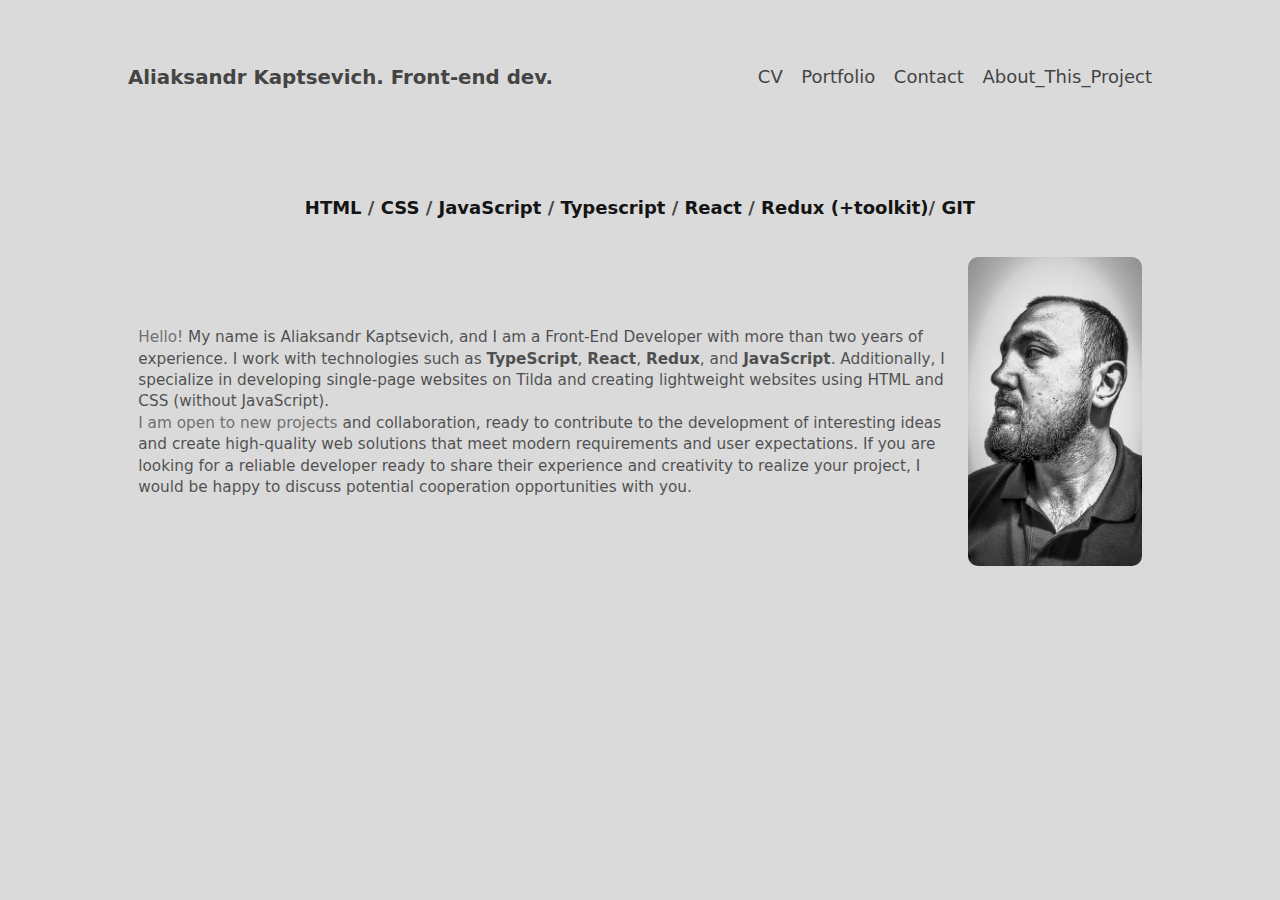
==== index.html @ f4066d76 "update: photo for portfolio smaller size" ====
<!doctype html>
<html lang="en">
<head>
    <meta charset="UTF-8">
    <meta name="viewport" content="width=device-width, initial-scale=1.0, maximum-scale=5.0">
    <meta http-equiv="X-UA-Compatible" content="ie=edge">
    <meta name="description"
          content="Aliaksandr Kaptsevich - experienced frontend developer specializing in TypeScript, React, Redux-Toolkit, and more. Explore my portfolio to see projects and professional development.">
    <meta name="keywords" content="Frontend developer, JavaScript, React, SPA, Html, Css, junior, middle, senior, job">

    <meta property="og:title" content="Aliaksandr Kaptsevich - Frontend Developer">
    <meta property="og:description"
          content="My professional portfolio showing experience with TypeScript, React, Redux-Toolkit and more.">
    <meta property="og:image">
    <meta property="og:image"
          content="https://st2.depositphotos.com/1092019/6516/i/450/depositphotos_65164171-stock-photo-front-end-developer-vacancy-in.jpg">
    <meta property="og:type" content="website">
    <meta property="og:url" content="https://www.kaptsevich.site/">
    <meta name="twitter:card" content="summary_large_image">
    <meta name="twitter:title" content="Frontend Developer Aliaksandr Kaptsevich">
    <meta name="twitter:description"
          content="Explore my professional portfolio showcasing expertise in TypeScript, React, Redux-Toolkit, and more.">
    <meta name="twitter:image"
          content="https://st2.depositphotos.com/1092019/6516/i/450/depositphotos_65164171-stock-photo-front-end-developer-vacancy-in.jpg">
    <meta name="robots" content="index">
    <link rel="canonical" href="https://www.kaptsevich.site/">
    <link rel="icon" type="image/png" href="./images/favicon.png">
    <title>Frontend developer Aliaksandr Kaptsevich</title>
    <link rel="stylesheet" href="css/main.css">
    <link rel="stylesheet" href="css/portfolio.css">
    <link rel="stylesheet" href="css/responsive.css">
</head>
<body>
<header>
    <h1>
        <a href="#home">Aliaksandr Kaptsevich. Front-end dev.</a>
    </h1>
    <nav>
        <a href="#CV">CV</a>
        <a href="#portfolio">Portfolio</a>
        <a href="#contact">Contact</a>
        <a href="#about">About_This_Project</a>
    </nav>
</header>

<main>
    <section id="home"> <!-- HOME -->
        <h2>HTML <span class="slash">/</span> CSS <span class="slash">/</span> JavaScript <span class="slash">/</span>
            Typescript <span class="slash">/</span> React <span class="slash">/</span> Redux (+toolkit)<span
                    class="slash">/</span> GIT</h2>
        <figure>
            <img src="/images/main/mainPhoto_lite.jpg" alt="photo by the developer of this site">
            <figcaption>
                <p><span class="slash">Hello!</span> My name is Aliaksandr Kaptsevich, and I am a Front-End Developer with more than two years of
                    experience. I work with technologies such as <b>TypeScript</b>, <b>React</b>, <b>Redux</b>, and <b>JavaScript</b>. Additionally,
                    I specialize in developing single-page websites on Tilda and creating lightweight websites using
                    HTML and CSS (without JavaScript).<br> <span class="slash">I am open to new projects</span> and collaboration, ready to contribute to the development of interesting
                    ideas and create high-quality web solutions that meet modern requirements and user expectations. If
                    you are looking for a reliable developer ready to share their experience and creativity to realize
                    your project, I would be happy to discuss potential cooperation opportunities with you.</p>
                <p></p>
            </figcaption>
        </figure>

    </section>

    <section id="CV"> <!-- CV -->
        <h2>My current resume:</h2>
        <div class="cv-links">
            <p>Select the file you are interested in:</p>
            <a href="./images/cv/kaptsevich_EN.pdf" download="Aliaksandr_Kaptsevich_CV.pdf">EN</a>
            <a href="./images/cv/kaptsevich_RU.pdf" download="Aliaksandr_Kaptsevich_CV.pdf">RU</a>
        </div>
    </section>

    <section id="portfolio"> <!-- PORTFOLIO -->
        <h2 class="myProjectsTitle">My projects:</h2>
        <div class="slides">
            <figure>
                <a href="https://vokne.by" target="_blank">VOKNE.BY</a>
                <img loading="lazy" alt="project vokne.by image" src="./images/portfolio/vokne_lite.png">
                <figcaption class="cv-figcaption">
                    VOKNE.BY is a project specializing in the sale and professional installation of high-quality
                    windows for your home or business. The project was built using the Tilda platform and published on a
                    hosting service.
                    <p>The project can be viewed <a
                            href="https://vokne.by"
                            target="_blank"><b>Visit VOKNE.BY for High-Quality Window Solutions</b></a></p>
                </figcaption>
            </figure>
            <figure>
                <a href="https://verystone69.github.io/Planner_It-Incubator/" target="_blank">Planner</a>
                <img loading="lazy" alt="project planner image" src="./images/portfolio/planner.png">
                <figcaption class="cv-figcaption">Planner is a web application for task management, developed using
                    React
                    and TypeScript.
                    This project uses Redux Toolkit for managing the application's state and Material-UI for a stylish
                    user interface.
                    The application also includes unit tests to ensure code reliability.
                    <p>You can view the project code on <a
                            href="https://github.com/VeryStone69/Planner_It-Incubator"
                            target="_blank"><b>GitHub: Planner_It-Incubator Repository</b></a></p>
                </figcaption>
            </figure>
            <figure>
                <a href="https://verystone69.github.io/samurai-way-main/" target="_blank">Samurai Community</a>
                <img loading="lazy" alt="project social network image" src="./images/portfolio/social_network_lite.png">
                <figcaption class="cv-figcaption">Samurai Community is an educational social network project developed
                    using
                    TypeScript, React, and Redux. The project implements core social networking functions such as user
                    authentication, bot detection via captcha, the ability to edit user profile information, a news
                    section, user subscription management, and a friends list display. Data for authentication, user
                    list, friends, and news are acquired through REST API.
                    <p>You can view the project code on <a href="https://github.com/VeryStone69/samurai-way-main"
                                                           target="_blank"><b>GitHub: Samurai Community
                        Repository</b></a></p>
                </figcaption>
            </figure>
            <figure>
                <a href="https://verystone69.github.io/frontEnd_mastery_hub/#/pre-junior" target="_blank">FrontEnd
                    Mastery Hub</a>
                <img loading="lazy" alt="project frontEnd Mastery Hub" src="./images/portfolio/frontEndMaster.png">
                <figcaption class="cv-figcaption">FrontEnd Mastery Hub is a comprehensive application designed to
                    demonstrate and practice a wide range of front-end development skills. This project covers the
                    fundamental aspects of modern web development, providing users with an interactive experience
                    through the implementation of typical tasks faced by front-end developers.
                    <p>You can view the project code on <a href="https://github.com/VeryStone69/frontEnd_mastery_hub"
                                                           target="_blank"><b>GitHub: FrontEnd Mastery Hub
                        Repository</b></a></p>
                </figcaption>
            </figure>
        </div>
    </section>

    <section id="contact">
        <h2>Contacts:</h2>
        <figure>
            <div class="contactContainer">

                <p>I always enjoy communication and meeting new people. If you have any questions, suggestions,
                    or would like to discuss the possibility of collaboration, please don't hesitate to contact me
                    through any means that's convenient for you.</p>

                <div class="iconContainer">
                    <a href="tel:+48536071925"><img src="images/contacts/phone_icon.png" alt="image for phone"></a>
                    <a href="https://t.me/verystone"><img src="images/contacts/telegram_icon.png" alt="image for telegram"></a>
                    <a href="https://www.linkedin.com/in/alexunder-koptsevich/"><img src="images/contacts/linkedin_icon.png" alt="image for linkedin"></a>
                    <a href="mailto:carcer2007@gmail.com"><img src="images/contacts/email_icon.png" alt="image for email"></a>
                    <a href="https://github.com/VeryStone69"><img src="images/contacts/github_icon.png" alt="image for github"></a>
                </div>
            </div>
            <h2>You can leave me a message.</h2>
            <form action="https://formspree.io/f/xzbnvpwg" method="POST">
                <label for="name">NAME:</label><br>
                <input type="text" id="name" name="name" placeholder="Your name"><br>

                <label for="email">EMAIL:</label><br>
                <input type="email" id="email" name="email" placeholder="Your email" required><br>

                <label for="message">MESSAGE:</label><br>
                <textarea id="message" name="message" placeholder="Write something..." style="height:200px"
                          required></textarea><br>

                <input type="submit" value="Send">
            </form>

        </figure>

    </section>

    <section id="about">
        <h2 class="aboutTitle">web0 ?!</h2>
        <article>
            <h3>This project is written in HTML and CSS, without the use of JS or any other auxiliary tools, making it
                fast and lightweight. What does this all mean and what is it for?</h3>
            <p>Traditionally, the evolution of web technologies is described through generations, such as Web 1.0
                (static
                websites), Web 2.0 (interactive web applications and social networks), and Web 3.0 (decentralized
                internet,
                incorporating blockchain technologies, artificial intelligence, and the Internet of Things).</p>
            <p>You might ask, what kind of style is "web0"? Such a term didn't exist before. Indeed, it only emerged in
                2021, following the hype around web3.</p>
            <p>
                The browser's native language is HTML. HTML is a markup language and if you feed HTML to the browser it
                will quickly render the page with what you give it. Yes, the modern tech stack simplifies the
                development of very complex applications. But why abandon simple HTML where it fits best
            </p>
            <p>Minimalistic websites without JS offer several advantages:</p>
            <ul>
                <li>
                    The size of the pages is just a few kilobytes (plus Brotli compression: pages can be stored in
                    compressed
                    form, Brotli is supported by all browsers).
                </li>
                <li>Full compatibility with all standards and software.</li>
                <li>Elementary deployment.</li>
                <li>Minimal hosting costs.</li>
            </ul>

            <p>What does it turn out to be? For the simplest websites, the best CMS is a notepad. VS Code or Sublime
                Text are great choices. Any hosting will do: Github Pages, Glitch, or an unused smartphone.
                In any case, no frameworks, preprocessors, and transpilers. Even JavaScript is not mandatory. Minimalism
                is back in fashion!!!
            </p>
        </article>

        <p><a href="#home">← Main page</a></p>
    </section>
</main>

</body>
</html>
---- css/main.css ----
/*Основной файл стилей для общего внешнего вида сайта.*/

* { margin: 0; padding: 0; box-sizing: border-box;

    /* Color scheme */

    --textcolor: #121212;
    --bgcolor: #fff;
    --highlight: #2749c9;

}

@media (prefers-color-scheme: dark) {
    * {
        --textcolor: #dadada;
        --bgcolor: #141414;
        --highlight: #ffc400;
    }
}
@media (prefers-color-scheme: light) {
    * {
        --textcolor: #141414;
        --bgcolor: #dadada;
        --highlight: #444444;
    }
}

body {
    font-size: 18px;
    font-family: system-ui, sans-serif;
    line-height: 1.4;
    color: var(--textcolor);
    background: var(--bgcolor);
    position: relative;
    max-width: 64em;  /* remove this for a full-width layout */
    margin: 0 auto;  /* centers the layout */

}

/* ------- Sections ------- */

section {
    padding: calc(6em + 5vw) 5vw 8vw 5vw;
    /* ! Everything below is needed ! */
    display: none;
    position: absolute;
    top: 0;
    min-height: 100vh;
    width: 100%;
    background: var(--bgcolor);
}

section:target { /* Show section */
    display: block;
}

section#home { /* Show #home by default */
    display: block;
}

/* ------- Header ------- */

header {
    padding: 5vw 5vw 0 5vw;
    display: flex;
    flex-wrap: wrap;
    position: absolute;
    width: 100%;
    z-index: 2;
}

header h1 {
    font-size: 1.1em;
    flex: 1; /* pushes nav to the right */
    white-space: nowrap;
    padding: 0 0 .5em 0;
}

nav a:not(:last-of-type) {
    margin-right: 1vw;
}

/* ------- Form ------- */
form {
    max-width: 600px;
    margin: 20px auto;
    padding: 20px;
    background: var(--bgcolor);
    border: 1px solid #ffc400;
    border-radius: 8px;
    box-shadow: 0 4px 6px rgba(0,0,0,0.1);
}

form label {
    margin-top: 10px;
    display: block;
    color: var(--textcolor);
    margin-bottom: 5px;
}

form input[type="text"],
form input[type="email"],
form textarea {
    width: 100%;
    padding: 10px;
    margin-bottom: 20px;
    border-radius: 5px;
    border: 1px solid #ccc;
    box-sizing: border-box;
}

form textarea {
    height: 150px;
}

form input[type="submit"] {
    background: var(--highlight);
    color: var(--bgcolor);
    border: none;
    padding: 10px 20px;
    border-radius: 5px;
    cursor: pointer;
    font-size: 16px;
}

form input[type="submit"] {
    background: var(--highlight);
    color: var(--bgcolor);
    border: none;
    padding: 10px 20px;
    border-radius: 5px;
    cursor: pointer;
    font-size: 16px;
    transition: background-color 0.3s ease;
}

form input[type="submit"]:hover {
    background-color: #2336d9; /* Слегка темнее оттенок синего, чем --highlight. */
}

/* ------- Header ------- */

a {
    text-decoration: none;
    color: var(--highlight);
}

a:hover {
    border-bottom: 1px solid;
}

section h1 {
    font-size: 1em;
    margin: 0 0 1em 0;
}

h2, h3, h4 {
    text-align: center;
    font-size: 1em;
    font-weight: 600;
    margin: 1.3em 0 .6em 0;
}

p, ul, ol, article {
    max-width: 100ch; /* Limit line-length to 60 characters */
    margin-bottom: .6em;
}

ul {
    list-style-type: none;
}

ul li::marker {
    content: "\2022   ";
}

li {
    margin-bottom: .2em;
}

ul, ol {
    padding-left: 2ch;
}

b, strong {
    font-weight: 600;
}

small {
    font-size: .85em;
}

hr {
    height: 1px;
    border: 0;
    background: currentColor;
    opacity: .1;
    margin: 1.2em 0;
}

abbr {
    text-decoration: none;
}

abbr[title]:hover {
    opacity: .7;
    cursor: help;
}

blockquote {
    padding-left: 2ch;
    opacity: .7;
    margin-bottom: .6em;
    position: relative;
}

blockquote:before {
    content: "";
    position:absolute;
    left: 0;
    top: .3em;
    bottom: .3em;
    background: currentColor;
    width: 1px;
    opacity: .2;
}

img, svg, video, audio {
    display: block;
    max-width: 100%;
    height: auto;
    fill: currentColor;
}

code, textarea {
    font-family: ui-monospace, SF Mono, Menlo, Monaco, Andale Mono, monospace;
    font-size: 1em;
    opacity: .7;
}

a code {
    opacity:1;
}

pre, textarea { /* for code samples */
    font-size: .9em;
    color: inherit;
    line-height:inherit;
    padding:.6em .9em;
    margin: .8em 0 1em 0;
    position: relative;
    display: block;
    width: 100%;
    white-space: pre;
    border:0;
    border-radius: 4px;
    background:rgba(255,255,100,.075);
    box-shadow: inset 1px 1px 0 rgba(0,0,0,.2), inset -1px -1px 0 rgba(0,0,0,.04) ;
}

/* Inline footnotes */

label {
    cursor: pointer;
    vertical-align: super;
    line-height: 1;
    font-size: .75em;
    padding-left: .1em;
}

label:hover {
    color: var(--highlight);
}

label:before {content:"[";}
label:after {content:"]";}

label + input,
label + input + small {
    display: none;
}

input:checked + small {
    display: block;
    padding: .8em 0 1em 2.5vw;;
}

/* Figures */

figure {
    margin: 2em 0 1.5em 0;
}

figure figcaption {
    margin: 0.8em 0 0 0;
    font-size: .85em;
    opacity: .7;
    width: 80%;
}

/* Responsive video embeds */

figure.video {
    position: relative;
    padding-bottom: 56.25%; /* 16:9 */
    height: 0;
    overflow: hidden;
}

figure.video iframe, figure.video object, figure.video embed {
    position: absolute;
    top: 0;
    left: 0;
    width: 100%;
    height: 100%;
    border: 0;
    visibility: hidden; /* so loading="lazy" should work? */
}

section:target iframe {
    visibility: visible;
}

/* External links */

a[href*="//"]:after {
    font-weight: 300;
    font-size: .85em;
    /*content: "\2197"; !* top right arrow: â†— *!*/
    color: var(--textcolor);
    opacity: .25;
}

a[href*="//"]:hover:after {
    color: var(--highlight);
    opacity: 1;
}

/* File links */

a:before {
    /*font-size: .7em;*/
    font-size: 0.15em;
    margin-right: .4em;
}

/* Add more filetypes here if you want */

a[href$=".pdf"]:before { content: "PDF"; }
a[href$=".txt"]:before { content: "TXT"; }
a[href$=".mp3"]:before { content: "MP3"; }
a[href$=".zip"]:before { content: "ZIP"; }
a[href$=".rar"]:before { content: "RAR"; }
a[href$=".jpeg"]:before,
a[href$=".jpg"]:before,
a[href$=".gif"]:before,
a[href$=".png"]:before { content: "IMG"; }

/* ------- News ------- */

article + article {
    margin-top: 4.5em;
}

article h2 {
    font-weight: 700;
    margin: 0 0 1em 0;
}

article time {
    margin-left: .6em;
    font-size: .8em;
    font-weight: 400;
    opacity: .7;
}

/* ------- Images Grid ------- */

.grid {
    display: grid;
    grid-gap: 5vmin;
    grid-template-columns: repeat(auto-fill, minmax(150px, 1fr)); /* 150px = minimum image size */
    grid-auto-flow: dense;
    padding: 2em 0;
}

.grid a {
    position: relative;
    border: 0;
}

.grid a:hover {
    transform: scale(.975);
}

/* For a square ratio */
.grid a:before {
    content: "";
    display: block;
    padding-top: 100%;
}

.grid a img {
    position: absolute;
    top: 0;
    width: 100%;
    height: 100%;
    object-fit: contain;
}

/* ------- Slideshow ------- */

.slides {
    position: fixed;
    top: 0;
    left: 0;
    right: 0;
    height: 100vh;
    overflow-y: scroll;
    scroll-snap-type: y mandatory;
}

.slides figure {
    height: 120vh;
    padding: 0 5vw;
    margin: 0;
    display: grid;
    place-items: center;
    align-content: center;
    scroll-snap-align: center;
}

.slides figure img {
    /*max-height: 88vh; !* Adjust if needed *!*/
    max-height: 45vh; /* Adjust if needed */
}

.slides figure.cover {
    padding: 0;
}

.slides figure.cover img {
    max-height: none;
    position: absolute;
    z-index: -1;
    width: 100vw;
    height: 100vh;
    object-fit: cover;
}

/* ------- Lightbox ------- */

.lightbox {
    display: none;
    color: var(--textcolor);
}

.lightbox:target {
    position: fixed;
    top: 0;
    right: 0;
    bottom: 0;
    left: 0;
    display: grid;
    place-items: center;
    align-content: center;
    background: var(--bgcolor);
    border: 0;
    z-index: 3;
}

.lightbox img {
    max-height: 100vh;
    z-index: 4;
}

.lightbox:target:before { /* Loading spinner */
    content:"";
    height: 2em;
    width: 2em;
    animation: spin .8s infinite linear;
    border: 1px solid;
    border-right-color: transparent;
    border-radius: 50%;
    display: block;
    position: absolute;
    transform: translateX(-50%);
    opacity: .25;
}

@keyframes spin {
    0% { transform: rotate(0deg); }
    100% { transform: rotate(360deg); }
}

.lightbox:target:after { /* Ã— to close */
    content: "\00D7";
    position: fixed;
    font-size: 2em;
    font-weight: 200;
    line-height: 0;
    top: .75em;
    right: .5em;
    z-index: 4;
}

/* ------- Smaller screens ------- */

@media only screen and (max-width: 680px) {
    body { font-size: 16px; }
}

@media only screen and (max-width: 540px) {
    nav { width: 100%; } /* Fix for older webkit versions */
}

/* ------- Print ------- */

@media print {

    nav, .lightbox:target:after { display: none; }

    article, figure, img {
        page-break-inside: avoid;
        break-inside: avoid;
    }

    /* Inline footnotes */

    label + input + small { display: inline; }
    label + input + small:before { content: "["; }
    label + input + small:after { content: "]"; }

    /* Slides */

    .slides, .slides figure {
        position: relative;
        height: auto;
        padding: 0;
    }
    .slides figure img, .slides figure.cover img {
        max-height: none;
        position: relative;
        z-index: 1;
        width: auto;
        height: 100vh;
        object-fit: contain;
    }


}
---- css/portfolio.css ----
/*Специфические стили для страницы портфолио, если они отличаются от общего стиля.*/
section#home img {
    width: 17%;
    border-radius: 10px;
}

section#home figure {
    display: flex;
    flex-direction: row-reverse;
    justify-content: space-evenly;
    align-items: center;
}

.cv-links {
    display: flex;
    flex-direction: column;
    align-items: center;
    a {
        font-size: 100px;
    }
}
.iconContainer {
    display: flex;
    justify-content: center;
}
.iconContainer > *:not(:last-child) {
    margin-right: 10px;
}
.contactContainer {
    display: flex;
    align-items: center;
    text-align: center;
    flex-direction: column;
}
.myProjectsTitle{
    position: absolute;
    left: 44%;
}
.slash {
    color: var(--highlight);
}

.aboutTitle {
    font-size: 50px;
}
---- css/responsive.css ----
/*Стили для адаптивного дизайна, чтобы ваш сайт корректно отображался на различных устройствах.*/

/* ====== Home ======= */
/* Media query for tablets */
@media (max-width: 768px) {
    section#home {
        flex-direction: column;
        text-align: center;
    }

    section#home figure {
        align-items: flex-start;
    }

    section#home p {
        margin-right: 0;
        margin-bottom: 2rem;
        text-align: end;
        letter-spacing: 1.3px;
        word-spacing: 1px;
    }

    section#home img {
        width: 25%;
        margin: 15% 0 0 0;
    }

    .IconContainer {
        display: flex;
        margin-right: 0;
        align-items: center;
        flex-direction: row;
    }

    .cv-figcaption {
        margin: 0.8em 0 0 0;
        font-size: .85em;
        opacity: .7;
        width: 92%;
    }
    h1 {
        text-align: center;
        font-size: larger;
    }

    nav {
        display: flex;
        justify-content: space-between;
    }

    form {
        width: 90%;
        padding: 15px;
    }

    form input[type="submit"] {
        width: 100%;
    }

    .myProjectsTitle {
        position: absolute;
        left: 37%;
    }

}
/* Media query for mobile devices */
@media (max-width: 480px) {
    h1 {
        text-align: center;
        font-size: larger;
    }

    section#home {
        flex-direction: column;
        text-align: center;
    }

    section#home img {
        width: 28%;
        float: right;
        text-align: left;
        margin: 5% 5% 5% 5%;
    }
    figure figcaption {
        margin: 0.8em 0 0 0;
        font-size: .85em;
        opacity: .7;
        width: 95%;
    }
    section#home figure {
        display: inline-block;
    }

    .iconContainer {
        display: flex;
        margin-right: 0;
        align-items: center;
        flex-direction: row;
    }

    .iconContainer > *:not(:last-child) {
        margin-right: 0px;
    }

    section#contact {
        justify-content: center;
    }

    .myProjectsTitle {
        position: absolute;
        left: 37%;
    }

    .cv-figcaption {
        margin: 0.8em 0 0 0;
        font-size: .85em;
        opacity: .7;
        width: 92%;
    }
    .iconContainer a>img {
        width: 70%;
    }
    .iconContainer a {
        
    }
}
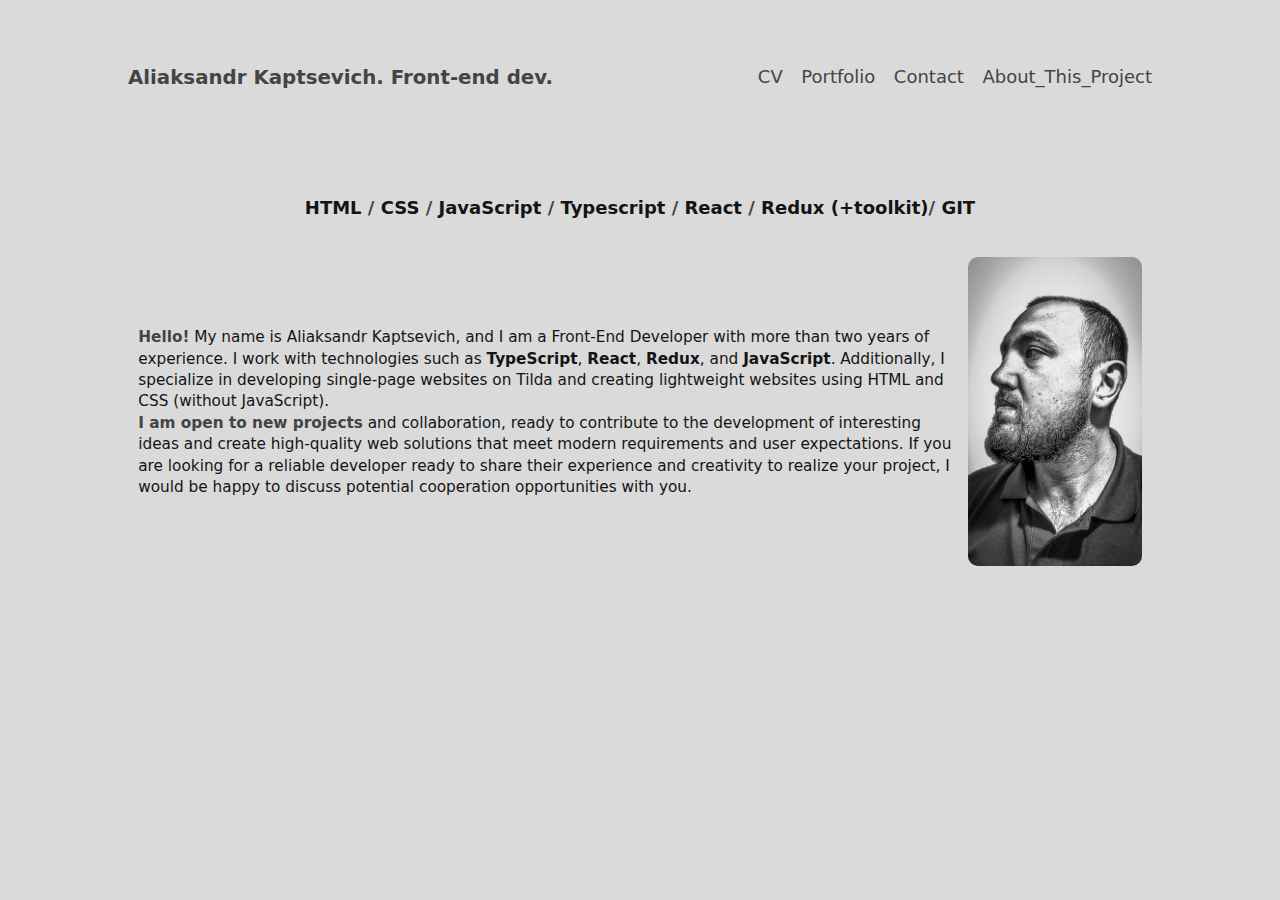
==== commit 7b10e35b: "update: changing the boldness of the text on the main page" ====
--- a/index.html
+++ b/index.html
@@ -51,10 +51,10 @@
         <figure>
             <img src="/images/main/mainPhoto_lite.jpg" alt="photo by the developer of this site">
             <figcaption>
-                <p><span class="slash">Hello!</span> My name is Aliaksandr Kaptsevich, and I am a Front-End Developer with more than two years of
+                <p><span class="slash"><b>Hello!</b></span> My name is Aliaksandr Kaptsevich, and I am a Front-End Developer with more than two years of
                     experience. I work with technologies such as <b>TypeScript</b>, <b>React</b>, <b>Redux</b>, and <b>JavaScript</b>. Additionally,
                     I specialize in developing single-page websites on Tilda and creating lightweight websites using
-                    HTML and CSS (without JavaScript).<br> <span class="slash">I am open to new projects</span> and collaboration, ready to contribute to the development of interesting
+                    HTML and CSS (without JavaScript).<br> <span class="slash"><b>I am open to new projects</b></span> and collaboration, ready to contribute to the development of interesting
                     ideas and create high-quality web solutions that meet modern requirements and user expectations. If
                     you are looking for a reliable developer ready to share their experience and creativity to realize
                     your project, I would be happy to discuss potential cooperation opportunities with you.</p>
--- a/css/main.css
+++ b/css/main.css
@@ -294,7 +294,7 @@
 figure figcaption {
     margin: 0.8em 0 0 0;
     font-size: .85em;
-    opacity: .7;
+    /*opacity: .7;*/
     width: 80%;
 }
 
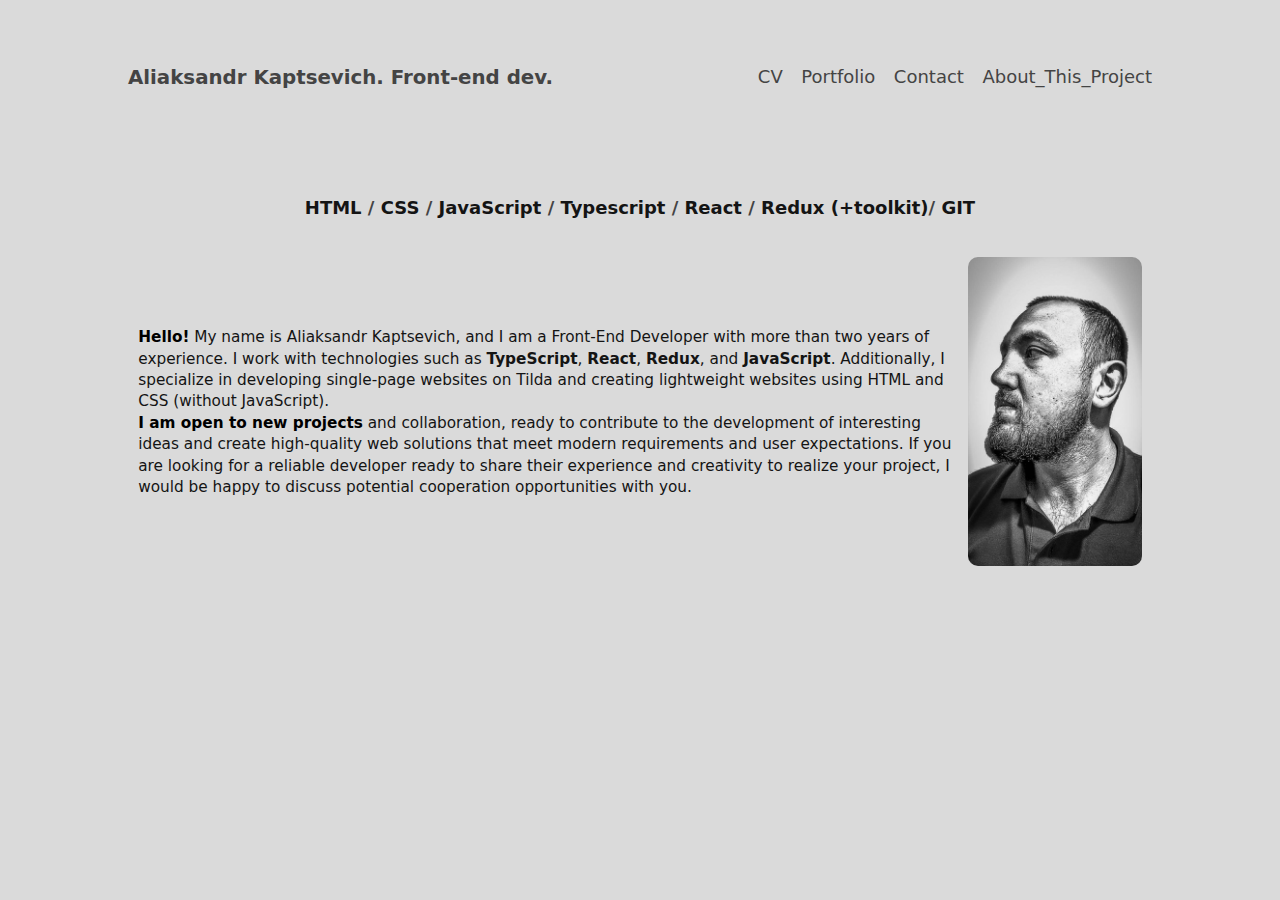
==== commit 9b899082: "update: changing the boldness of the text on the main page (2)" ====
--- a/index.html
+++ b/index.html
@@ -51,10 +51,10 @@
         <figure>
             <img src="/images/main/mainPhoto_lite.jpg" alt="photo by the developer of this site">
             <figcaption>
-                <p><span class="slash"><b>Hello!</b></span> My name is Aliaksandr Kaptsevich, and I am a Front-End Developer with more than two years of
+                <p><span class="mainPageWords"><b>Hello!</b></span> My name is Aliaksandr Kaptsevich, and I am a Front-End Developer with more than two years of
                     experience. I work with technologies such as <b>TypeScript</b>, <b>React</b>, <b>Redux</b>, and <b>JavaScript</b>. Additionally,
                     I specialize in developing single-page websites on Tilda and creating lightweight websites using
-                    HTML and CSS (without JavaScript).<br> <span class="slash"><b>I am open to new projects</b></span> and collaboration, ready to contribute to the development of interesting
+                    HTML and CSS (without JavaScript).<br> <span class="mainPageWords"><b>I am open to new projects</b></span> and collaboration, ready to contribute to the development of interesting
                     ideas and create high-quality web solutions that meet modern requirements and user expectations. If
                     you are looking for a reliable developer ready to share their experience and creativity to realize
                     your project, I would be happy to discuss potential cooperation opportunities with you.</p>
--- a/css/main.css
+++ b/css/main.css
@@ -1,6 +1,9 @@
 /*Основной файл стилей для общего внешнего вида сайта.*/
 
-* { margin: 0; padding: 0; box-sizing: border-box;
+* {
+    margin: 0;
+    padding: 0;
+    box-sizing: border-box;
 
     /* Color scheme */
 
@@ -15,13 +18,16 @@
         --textcolor: #dadada;
         --bgcolor: #141414;
         --highlight: #ffc400;
-    }
-}
+        --mainPageWords: #ffc400;
+    }
+}
+
 @media (prefers-color-scheme: light) {
     * {
         --textcolor: #141414;
         --bgcolor: #dadada;
         --highlight: #444444;
+        --mainPageWords: #000
     }
 }
 
@@ -32,8 +38,8 @@
     color: var(--textcolor);
     background: var(--bgcolor);
     position: relative;
-    max-width: 64em;  /* remove this for a full-width layout */
-    margin: 0 auto;  /* centers the layout */
+    max-width: 64em; /* remove this for a full-width layout */
+    margin: 0 auto; /* centers the layout */
 
 }
 
@@ -88,7 +94,7 @@
     background: var(--bgcolor);
     border: 1px solid #ffc400;
     border-radius: 8px;
-    box-shadow: 0 4px 6px rgba(0,0,0,0.1);
+    box-shadow: 0 4px 6px rgba(0, 0, 0, 0.1);
 }
 
 form label {
@@ -135,7 +141,7 @@
 }
 
 form input[type="submit"]:hover {
-    background-color: #2336d9; /* Слегка темнее оттенок синего, чем --highlight. */
+    background-color: #2336d9;
 }
 
 /* ------- Header ------- */
@@ -216,7 +222,7 @@
 
 blockquote:before {
     content: "";
-    position:absolute;
+    position: absolute;
     left: 0;
     top: .3em;
     bottom: .3em;
@@ -239,23 +245,23 @@
 }
 
 a code {
-    opacity:1;
+    opacity: 1;
 }
 
 pre, textarea { /* for code samples */
     font-size: .9em;
     color: inherit;
-    line-height:inherit;
-    padding:.6em .9em;
+    line-height: inherit;
+    padding: .6em .9em;
     margin: .8em 0 1em 0;
     position: relative;
     display: block;
     width: 100%;
     white-space: pre;
-    border:0;
+    border: 0;
     border-radius: 4px;
-    background:rgba(255,255,100,.075);
-    box-shadow: inset 1px 1px 0 rgba(0,0,0,.2), inset -1px -1px 0 rgba(0,0,0,.04) ;
+    background: rgba(255, 255, 100, .075);
+    box-shadow: inset 1px 1px 0 rgba(0, 0, 0, .2), inset -1px -1px 0 rgba(0, 0, 0, .04);
 }
 
 /* Inline footnotes */
@@ -272,8 +278,13 @@
     color: var(--highlight);
 }
 
-label:before {content:"[";}
-label:after {content:"]";}
+label:before {
+    content: "[";
+}
+
+label:after {
+    content: "]";
+}
 
 label + input,
 label + input + small {
@@ -346,15 +357,32 @@
 
 /* Add more filetypes here if you want */
 
-a[href$=".pdf"]:before { content: "PDF"; }
-a[href$=".txt"]:before { content: "TXT"; }
-a[href$=".mp3"]:before { content: "MP3"; }
-a[href$=".zip"]:before { content: "ZIP"; }
-a[href$=".rar"]:before { content: "RAR"; }
+a[href$=".pdf"]:before {
+    content: "PDF";
+}
+
+a[href$=".txt"]:before {
+    content: "TXT";
+}
+
+a[href$=".mp3"]:before {
+    content: "MP3";
+}
+
+a[href$=".zip"]:before {
+    content: "ZIP";
+}
+
+a[href$=".rar"]:before {
+    content: "RAR";
+}
+
 a[href$=".jpeg"]:before,
 a[href$=".jpg"]:before,
 a[href$=".gif"]:before,
-a[href$=".png"]:before { content: "IMG"; }
+a[href$=".png"]:before {
+    content: "IMG";
+}
 
 /* ------- News ------- */
 
@@ -475,7 +503,7 @@
 }
 
 .lightbox:target:before { /* Loading spinner */
-    content:"";
+    content: "";
     height: 2em;
     width: 2em;
     animation: spin .8s infinite linear;
@@ -489,8 +517,12 @@
 }
 
 @keyframes spin {
-    0% { transform: rotate(0deg); }
-    100% { transform: rotate(360deg); }
+    0% {
+        transform: rotate(0deg);
+    }
+    100% {
+        transform: rotate(360deg);
+    }
 }
 
 .lightbox:target:after { /* Ã— to close */
@@ -507,18 +539,26 @@
 /* ------- Smaller screens ------- */
 
 @media only screen and (max-width: 680px) {
-    body { font-size: 16px; }
+    body {
+        font-size: 16px;
+    }
 }
 
 @media only screen and (max-width: 540px) {
-    nav { width: 100%; } /* Fix for older webkit versions */
+    nav {
+        width: 100%;
+    }
+
+    /* Fix for older webkit versions */
 }
 
 /* ------- Print ------- */
 
 @media print {
 
-    nav, .lightbox:target:after { display: none; }
+    nav, .lightbox:target:after {
+        display: none;
+    }
 
     article, figure, img {
         page-break-inside: avoid;
@@ -526,18 +566,25 @@
     }
 
     /* Inline footnotes */
-
-    label + input + small { display: inline; }
-    label + input + small:before { content: "["; }
-    label + input + small:after { content: "]"; }
+    label + input + small {
+        display: inline;
+    }
+
+    label + input + small:before {
+        content: "[";
+    }
+
+    label + input + small:after {
+        content: "]";
+    }
 
     /* Slides */
-
     .slides, .slides figure {
         position: relative;
         height: auto;
         padding: 0;
     }
+
     .slides figure img, .slides figure.cover img {
         max-height: none;
         position: relative;
--- a/css/portfolio.css
+++ b/css/portfolio.css
@@ -44,3 +44,7 @@
     font-size: 50px;
 }
 
+.mainPageWords {
+    color: var(--mainPageWords);
+}
+
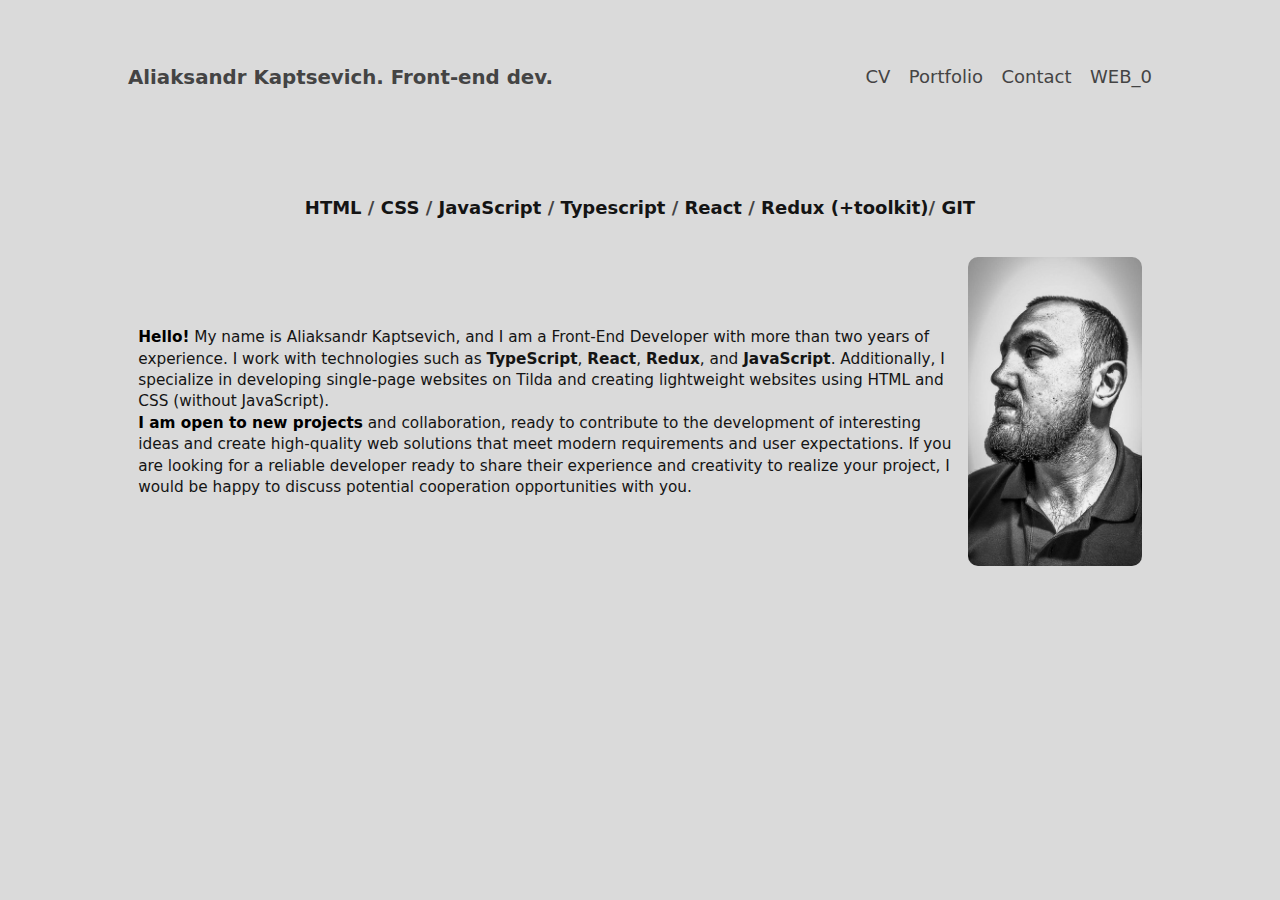
==== commit 8fd29cef: "update: naming #about" ====
--- a/index.html
+++ b/index.html
@@ -39,7 +39,7 @@
         <a href="#CV">CV</a>
         <a href="#portfolio">Portfolio</a>
         <a href="#contact">Contact</a>
-        <a href="#about">About_This_Project</a>
+        <a href="#about">WEB_0</a>
     </nav>
 </header>
 
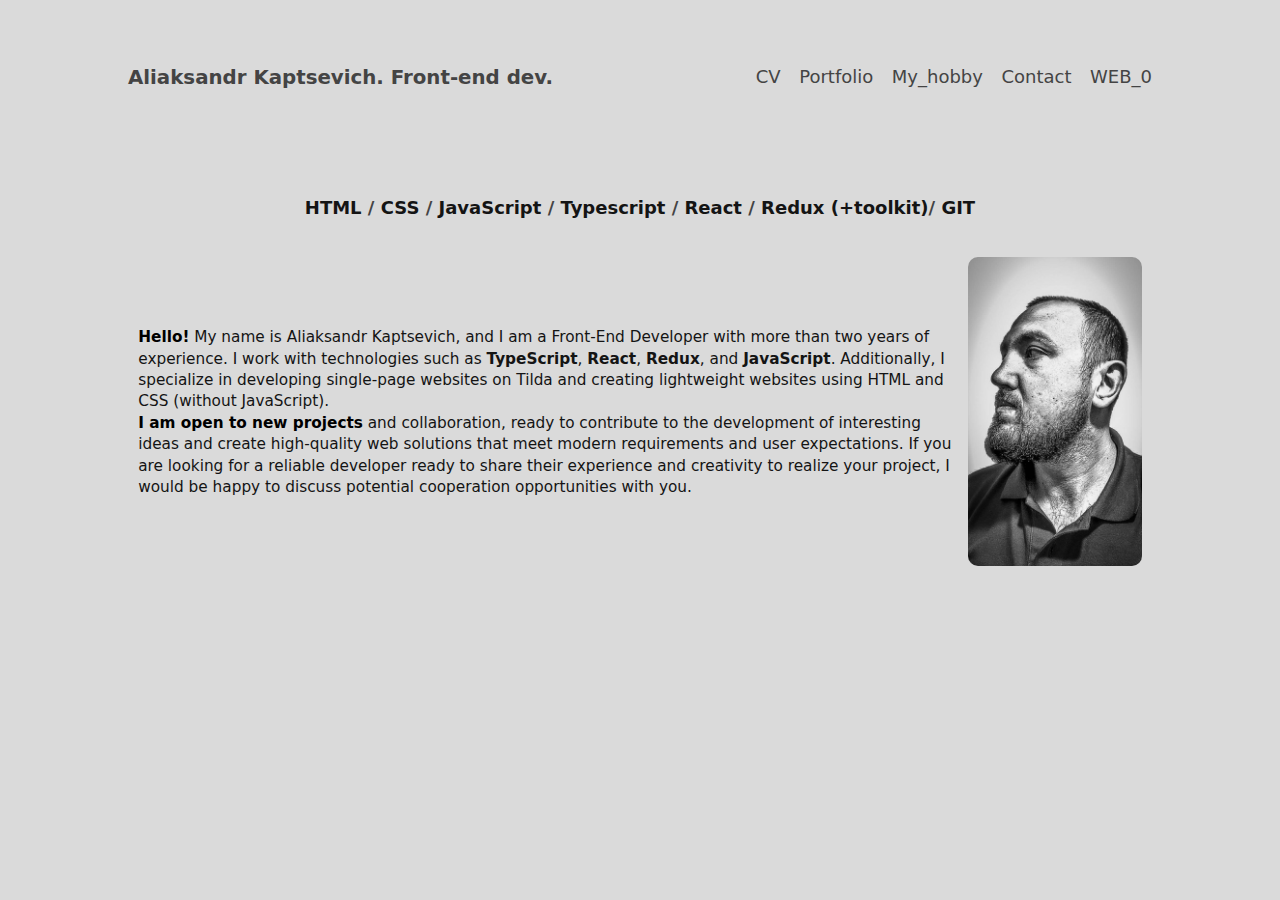
==== commit db59811b: "update meta>content" ====
--- a/index.html
+++ b/index.html
@@ -6,7 +6,7 @@
     <meta http-equiv="X-UA-Compatible" content="ie=edge">
     <meta name="description"
           content="Aliaksandr Kaptsevich - experienced frontend developer specializing in TypeScript, React, Redux-Toolkit, and more. Explore my portfolio to see projects and professional development.">
-    <meta name="keywords" content="Frontend developer, JavaScript, React, SPA, Html, Css, junior, middle, senior, job">
+    <meta name="keywords" content="Frontend developer, JavaScript, React, SPA, Html, Css, junior, middle, senior, job, Копцевич Александр">
 
     <meta property="og:title" content="Aliaksandr Kaptsevich - Frontend Developer">
     <meta property="og:description"
@@ -38,6 +38,7 @@
     <nav>
         <a href="#CV">CV</a>
         <a href="#portfolio">Portfolio</a>
+        <a href="#hobby">My_hobby</a>
         <a href="#contact">Contact</a>
         <a href="#about">WEB_0</a>
     </nav>
@@ -165,6 +166,32 @@
             </form>
 
         </figure>
+
+    </section>
+    <section id="hobby"> <!-- HOBBY -->
+
+        <article>
+            <h2>My hobby <time datetime="2020-10-10">10.10.2020</time></h2>
+            <article>
+                <h2>Blogging with Joe Bloggs <time>10.10.2020</time></h2>
+                <p> One <em>could</em> use this setup to write <s>a blog</s> short updates. It's best for text, but for the occasional <a href="#nice-image" title="Tom from Myspace">image</a> the recommendation is to use the <code>loading="lazy"</code> attribute, so images get loaded only when needed:</p>
+
+                <textarea id="lazy1" readonly="" rows="1" >&lt;img src="image.jpg" loading="lazy"&gt;</textarea>
+                <label for="lazy1">lazy loading HTML</label>
+
+                <p>You might be able to use it for <code>iframe</code> embeds(?), but maybe just write a link to the Youtube video instead.</p>
+            </article>
+            <p> One <em>could</em> use this setup to write <s>a blog</s> short updates. For images make sure to use the <code>loading="lazy"</code> attribute, so they get loaded only when needed.<label for="lazy">1</label><input type="checkbox" id="lazy"><small>
+
+                You might be able to use it for <code>iframe</code> embeds too(?), but maybe just write a link to the Youtube video instead.
+
+            </small></p>
+        </article>
+
+        <article>
+            <h2><a href="https://example.com">Why Your Cat Bites You</a> <time datetime="2004-12-12">12.12.2004</time></h2>
+            <p>Honestly you don't want to know.</p>
+        </article>
 
     </section>
 
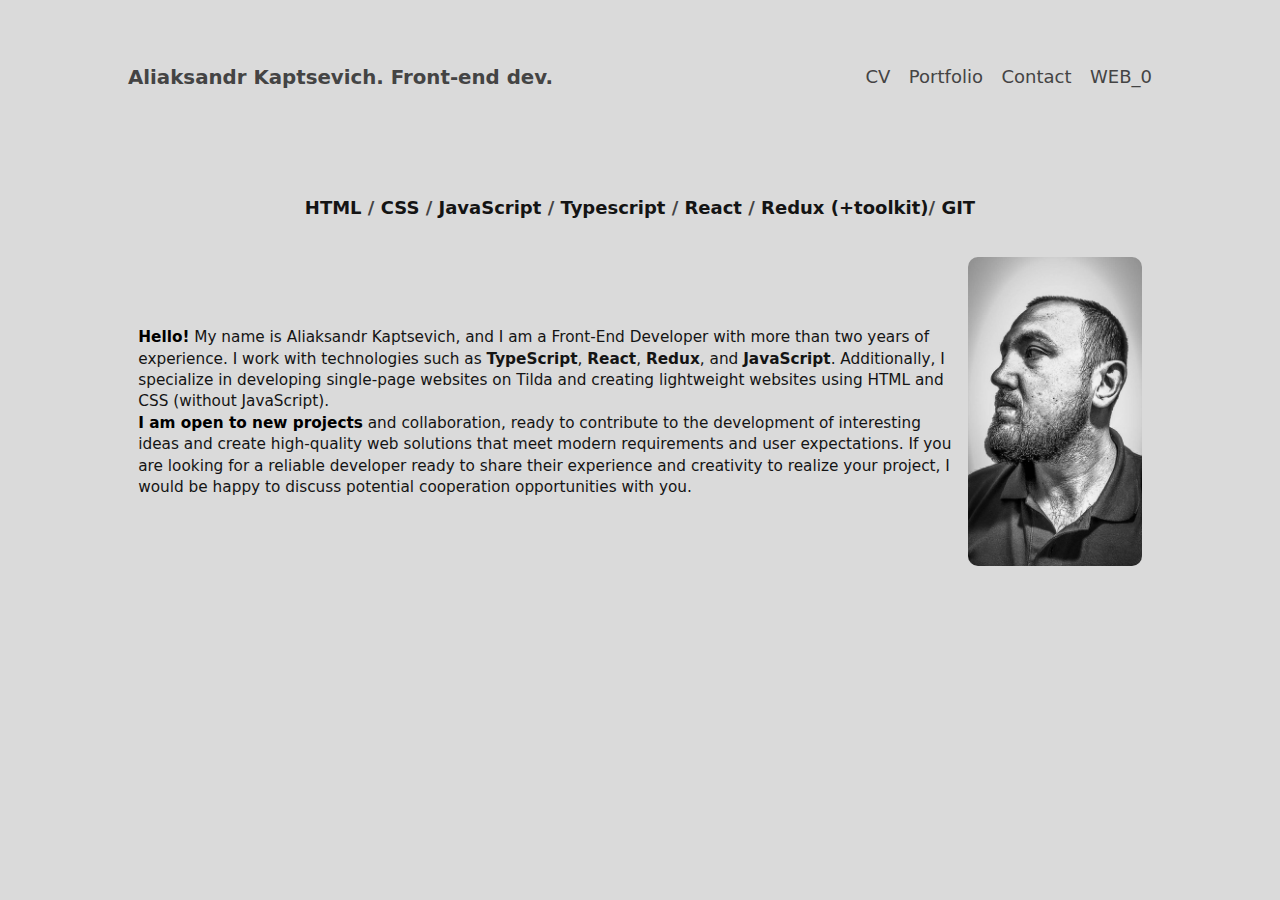
==== commit ce55a552: "deleting an unused partition in nav" ====
--- a/index.html
+++ b/index.html
@@ -38,7 +38,6 @@
     <nav>
         <a href="#CV">CV</a>
         <a href="#portfolio">Portfolio</a>
-        <a href="#hobby">My_hobby</a>
         <a href="#contact">Contact</a>
         <a href="#about">WEB_0</a>
     </nav>
@@ -166,32 +165,6 @@
             </form>
 
         </figure>
-
-    </section>
-    <section id="hobby"> <!-- HOBBY -->
-
-        <article>
-            <h2>My hobby <time datetime="2020-10-10">10.10.2020</time></h2>
-            <article>
-                <h2>Blogging with Joe Bloggs <time>10.10.2020</time></h2>
-                <p> One <em>could</em> use this setup to write <s>a blog</s> short updates. It's best for text, but for the occasional <a href="#nice-image" title="Tom from Myspace">image</a> the recommendation is to use the <code>loading="lazy"</code> attribute, so images get loaded only when needed:</p>
-
-                <textarea id="lazy1" readonly="" rows="1" >&lt;img src="image.jpg" loading="lazy"&gt;</textarea>
-                <label for="lazy1">lazy loading HTML</label>
-
-                <p>You might be able to use it for <code>iframe</code> embeds(?), but maybe just write a link to the Youtube video instead.</p>
-            </article>
-            <p> One <em>could</em> use this setup to write <s>a blog</s> short updates. For images make sure to use the <code>loading="lazy"</code> attribute, so they get loaded only when needed.<label for="lazy">1</label><input type="checkbox" id="lazy"><small>
-
-                You might be able to use it for <code>iframe</code> embeds too(?), but maybe just write a link to the Youtube video instead.
-
-            </small></p>
-        </article>
-
-        <article>
-            <h2><a href="https://example.com">Why Your Cat Bites You</a> <time datetime="2004-12-12">12.12.2004</time></h2>
-            <p>Honestly you don't want to know.</p>
-        </article>
 
     </section>
 
